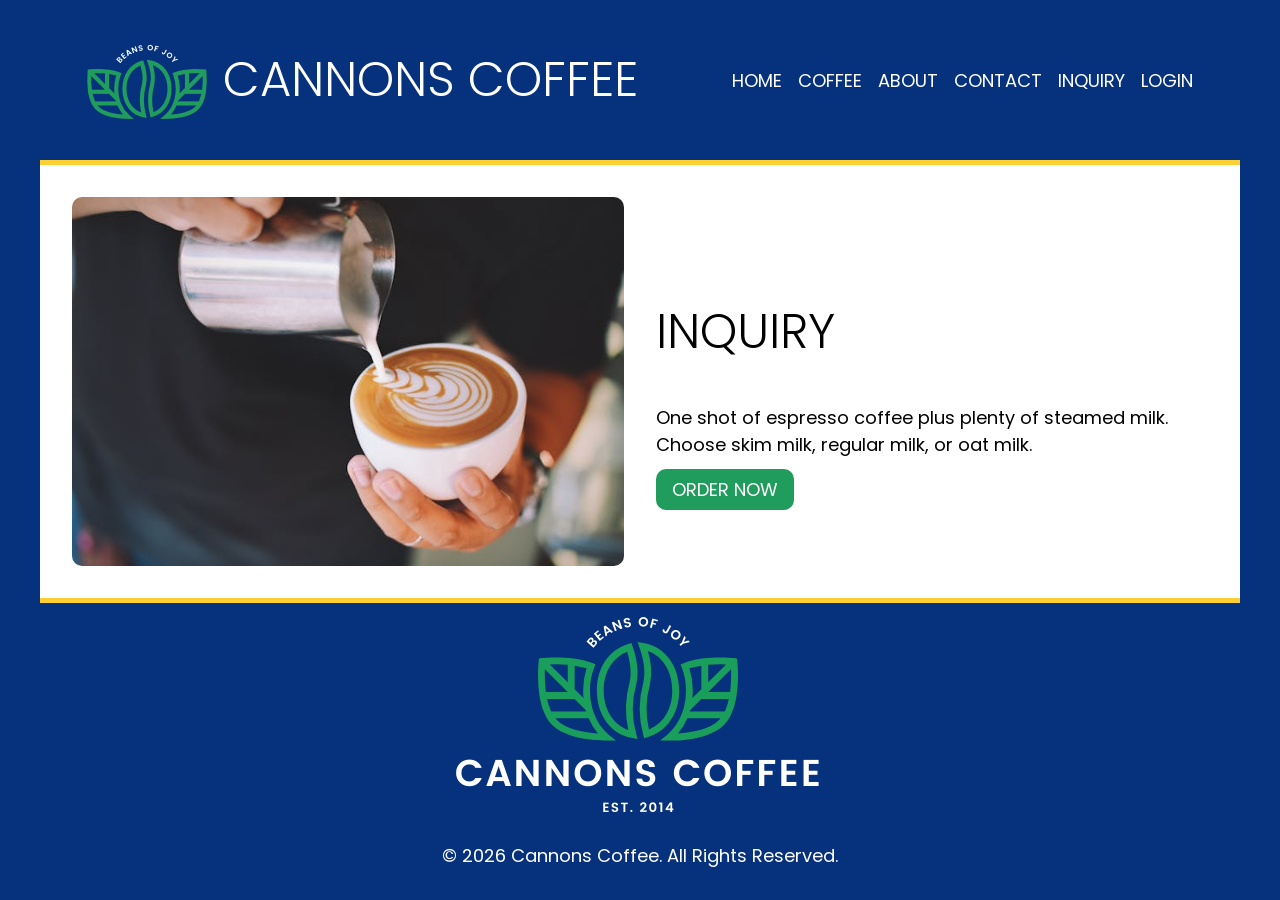
==== inquiry.html @ 9df15e26 "fix latte page, add inquiry and login pages" ====
<!DOCTYPE html>
<html lang="en">

<head>
    <meta charset="UTF-8">
    <meta name="viewport" content="width=device-width, initial-scale=1.0">
    <title>Cannons Coffee - Inquiry</title>
    <link rel="stylesheet" href="css/styles.css">
</head>

<body>
    <div class="wrapper">
        <header>
            <div class="logo">
                <img src="images/logo-nav.png" alt="Cannons Coffee, Beans of Joy! Est. 2014" />
                <h1>Cannons Coffee</h1>
            </div>
            <nav>
                <ul>
                    <li><a href="index.html">Home</a></li>
                    <li><a href="latte.html">Coffee</a></li>
                    <li><a href="https://www.cloveberry.com/" target="_blank">About</a></li>
                    <li><a href="mailto:raidorzback@gmail.com">Contact</a></li>
                    <li><a href="inquiry.html">Inquiry</a></li>
                    <li><a href="login.html">Login</a></li>
                </ul>
            </nav>
        </header>
        <main>
            <div class="hero">
                <img src="images/latte.jpg" alt="Latte in a cup">
                <div>
                    <h1>INQUIRY</h1>
                    <p>One shot of espresso coffee plus plenty of steamed milk. Choose skim milk, regular milk, or oat
                        milk.
                    </p>
                    <a class="button" href="#">Order Now</a>
                </div>
            </div>
        </main>
        <footer>
            <img src="images/logo-footer.png" alt="Cannons Coffee, Beans of Joy! Est. 2014">
            <p>&copy; 2026 Cannons Coffee. All Rights Reserved.</p>
        </footer>
    </div>
</body>

</html>
---- css/styles.css ----
@import url("https://fonts.googleapis.com/css2?family=Poppins:ital,wght@0,100;0,200;0,300;0,400;0,500;0,600;0,700;0,800;0,900;1,100;1,200;1,300;1,400;1,500;1,600;1,700;1,800;1,900&display=swap");

/* BASIC FORMATTING */
html {
    box-sizing: border-box;
}
*,
*:before,
*:after {
    box-sizing: inherit;
}

img {
    max-width: 100%;
    border-radius: var(--radius);
}

/* GLOBAL STYLES */
:root {
    --black: #000000;
    --white: #ffffff;
    --darkblue: #06327d;
    --blue: #2b70e4;
    --green: #209d5c;
    --yellow: #ffd034;
    --lightblue: #cadbf8;
    --radius: 10px;
}

body {
    font-family: Poppins;
    font-size: 1.125rem;
    margin: 0;
    padding: 0;
    line-height: 1.5;
    background-color: var(--darkblue);
}

a {
    color: var(--white);
}

main {
    background-color: var(--lightblue);
    border-bottom: 5px solid #ffd034;
    border-top: 5px solid #ffd034;
}

h1 {
        font-size: 3rem;
    }

    h2 {
        font-size: 2.5rem;
        margin: 0;
    }

        h3 {
            font-size: 1.75rem;
        }

            h1, h2 {
                text-transform: uppercase;
            }

                h1, h2, h3 {
                    font-weight: 300;
                    line-height: 1.667;
                }

.wrapper {
    max-width: 1200px;
    margin: 0 auto;
}

/* BUTTONS */
.button {
    padding: 0.5rem 1rem;
    border-radius: var(--radius);
}

    a.button {
        text-decoration: none;
        text-transform: uppercase;
        background-color: var(--darkblue);
        color: var(--white);
    }

/* HEADER */
header {
    color: var(--white);
    text-transform: uppercase;
    font-weight: normal;
    display: flex;
    flex-flow: row wrap;
    justify-content: center;
    padding: 0.5rem 0;
}

.logo {
    display: flex;
    justify-content: center;
    align-items: center;
    gap: 1rem;
}

    /* NAV */
    nav ul {
        list-style-type: none;
        padding: 0;
        display: flex;
        gap: 1rem;
    }

        nav a {
            text-decoration: none;
        }

/* HERO */
.hero {
    display: grid;
    grid-template-columns: 1fr 1fr;
    padding: 2rem;
    gap: 2rem;
    align-items:center;
    color: var(--black);
    background-color: var(--white);
}

.hero a {
    background-color: var(--green);
}

.intro {
    padding: 1rem 0;
}

/* GRID */
.grid-container {
    display: grid;
    padding: 4rem 2rem;
    gap: 4rem;
}

/* FOOTER */
footer {
    display: flex;
    color: var(--white);
    flex-direction: column;
    align-items: center;
}

/* MEDIA QUERIES */
/* tablet */
@media (min-width: 650px) {
    .grid-container {
        grid-template-columns: repeat(2, 1fr);
    }

    h2 {
        grid-column: 1 / 3;
    }
}

/* desktop */
@media (min-width: 1000px) {
    .grid-container {
        grid-template-columns: repeat(4, 1fr);
    }

    h2 {
        grid-column: 1 / 5;
    }

    header {
        justify-content: space-around;
        align-items: center;
    }
}
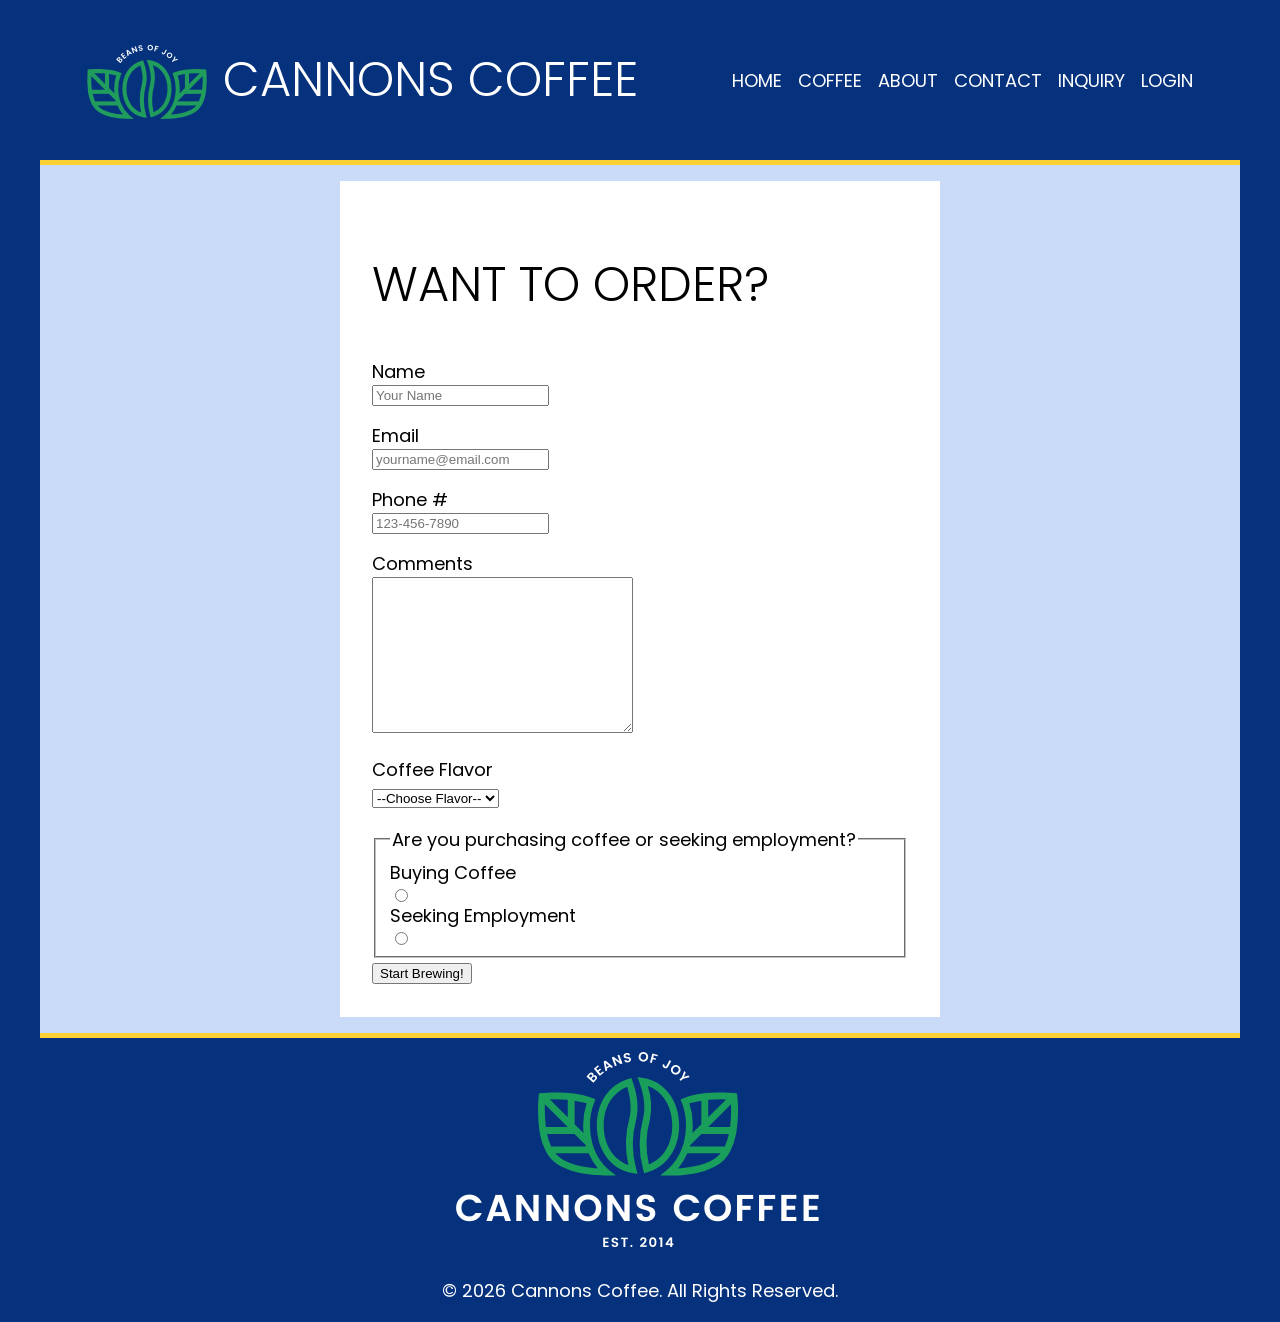
==== commit abb53eb1: "write html for inquiry form" ====
--- a/inquiry.html
+++ b/inquiry.html
@@ -27,15 +27,43 @@
             </nav>
         </header>
         <main>
-            <div class="hero">
-                <img src="images/latte.jpg" alt="Latte in a cup">
-                <div>
-                    <h1>INQUIRY</h1>
-                    <p>One shot of espresso coffee plus plenty of steamed milk. Choose skim milk, regular milk, or oat
-                        milk.
-                    </p>
-                    <a class="button" href="#">Order Now</a>
-                </div>
+            <div class="hero" id="form-container">
+                <h1>WANT TO ORDER?</h1>
+                <form>
+                    <div>
+                        <label for="name">Name</label>
+                        <input type="text" id="name" placeholder="Your Name">
+                    </div>
+                    <div>
+                        <label for="email">Email</label>
+                        <input type="email" id="email" placeholder="yourname@email.com">
+                    </div>
+                    <div>
+                        <label for="phone">Phone #</label>
+                        <input type="tel" id="phone" placeholder="123-456-7890">
+                    </div>
+                    <div>
+                        <label for="comments">Comments</label>
+                        <textarea name="comments" id="comments" cols="30" rows="10"></textarea>
+                    </div>
+                    <div>
+                        <label for="flavor">Coffee Flavor</label>
+                        <select name="flavor" id="flavor">
+                            <option value="">--Choose Flavor--</option>
+                            <option value="hazelnut">Hazelnut</option>
+                            <option value="caramel">Caramel</option>
+                            <option value="mocha">Mocha</option>
+                        </select>
+                    </div>
+                    <fieldset>
+                        <legend>Are you purchasing coffee or seeking employment?</legend>
+                        <label for="coffee">Buying Coffee</label>
+                        <input type="radio" id="coffee" value="coffee" name="interest">
+                        <label for="employment">Seeking Employment</label>
+                        <input type="radio" id="employment" value="employment" name="interest">
+                    </fieldset>
+                    <button type="submit">Start Brewing!</button>
+                </form>
             </div>
         </main>
         <footer>
@@ -43,6 +71,7 @@
             <p>&copy; 2026 Cannons Coffee. All Rights Reserved.</p>
         </footer>
     </div>
+    <script src="js/custom-inquiry.js"></script>
 </body>
 
 </html>
--- a/css/styles.css
+++ b/css/styles.css
@@ -135,6 +135,21 @@
     padding: 1rem 0;
 }
 
+/* FORMS */
+label, input {
+    display: block;
+}
+
+form > div {
+    margin: 1rem 0;
+}
+
+#form-container {
+    display: block;
+    max-width: 600px;
+    margin: 1rem auto;
+}
+
 /* GRID */
 .grid-container {
     display: grid;
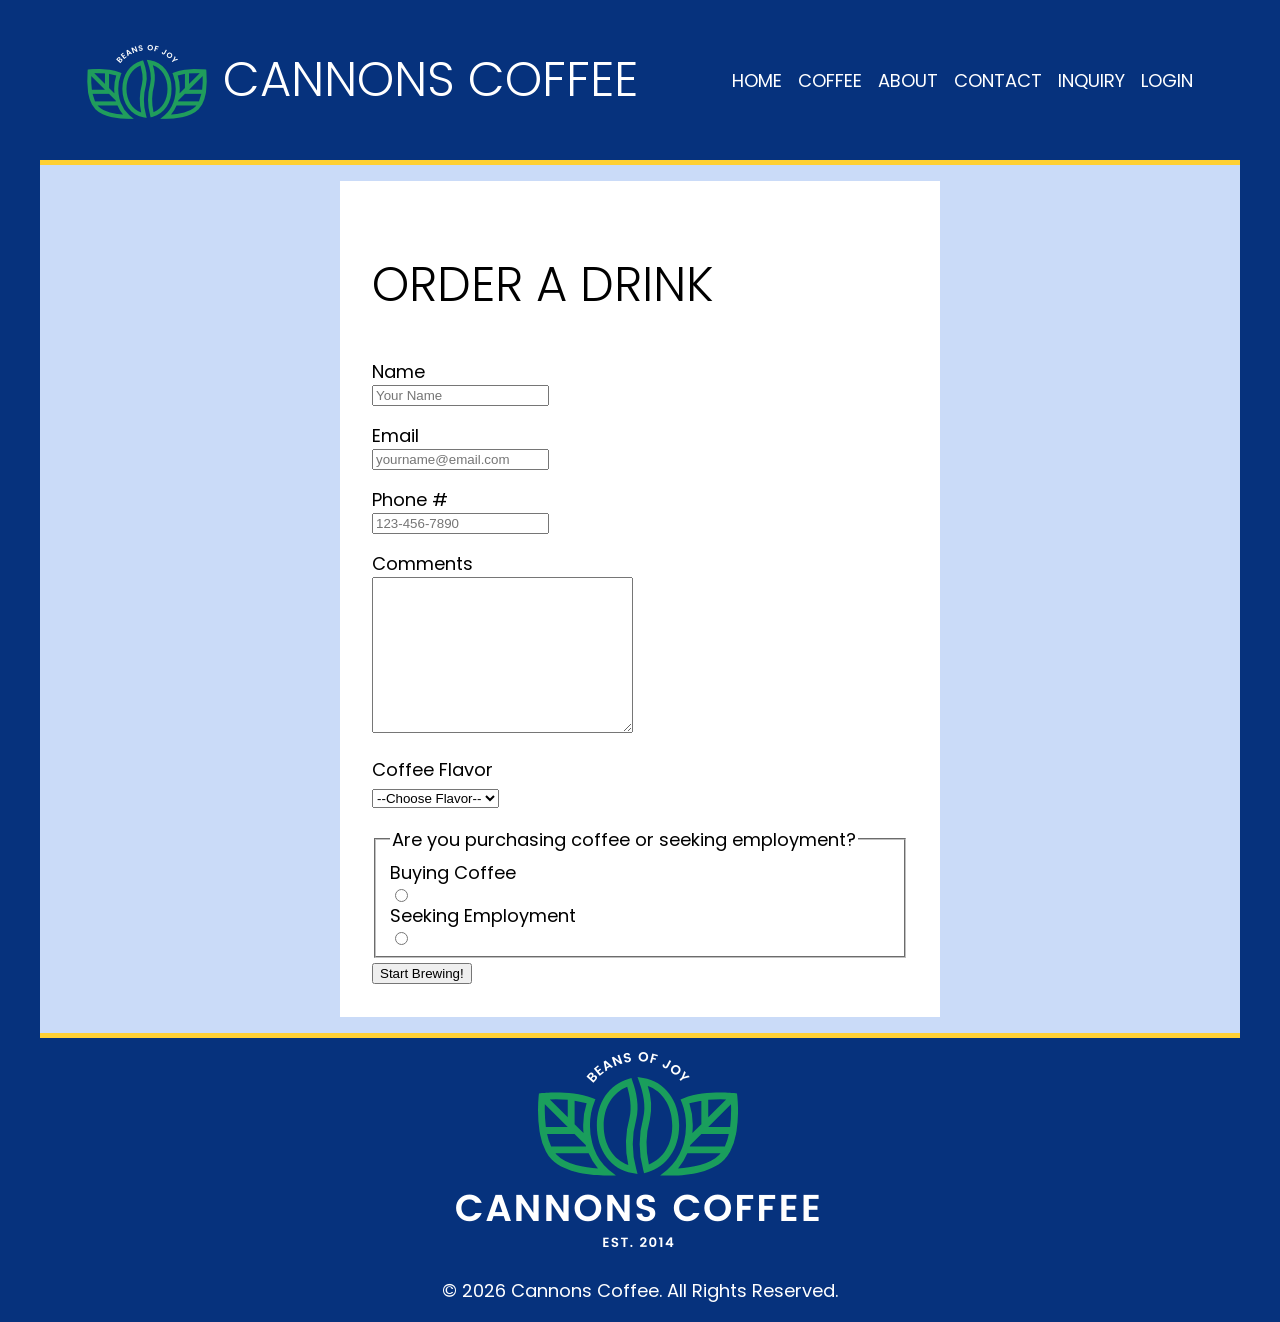
==== commit 15e2062f: "inquiry page data shows in console" ====
--- a/inquiry.html
+++ b/inquiry.html
@@ -28,8 +28,8 @@
         </header>
         <main>
             <div class="hero" id="form-container">
-                <h1>WANT TO ORDER?</h1>
-                <form>
+                <h1>Order A Drink</h1>
+                <form id="inquiry-form">
                     <div>
                         <label for="name">Name</label>
                         <input type="text" id="name" placeholder="Your Name">
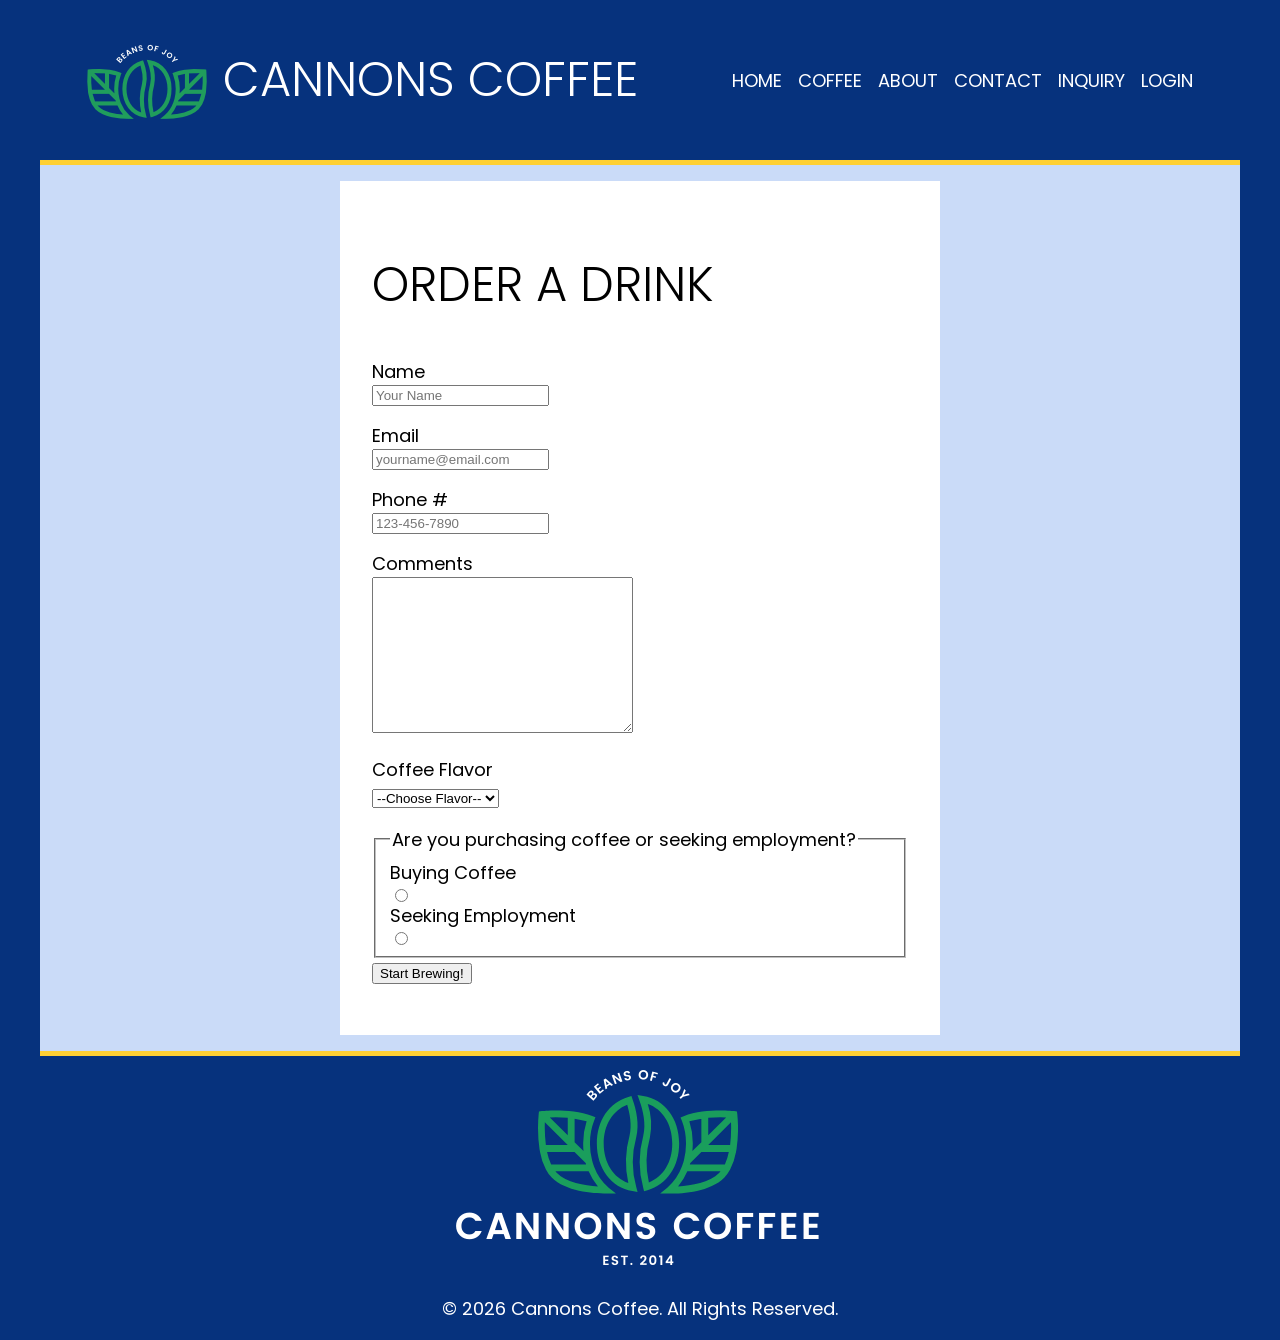
==== commit 46daca06: "inquiry form disappears, message shows" ====
--- a/inquiry.html
+++ b/inquiry.html
@@ -32,15 +32,15 @@
                 <form id="inquiry-form">
                     <div>
                         <label for="name">Name</label>
-                        <input type="text" id="name" placeholder="Your Name">
+                        <input name="name" type="text" id="name" placeholder="Your Name" required>
                     </div>
                     <div>
                         <label for="email">Email</label>
-                        <input type="email" id="email" placeholder="yourname@email.com">
+                        <input name="email" type="email" id="email" placeholder="yourname@email.com" required>
                     </div>
                     <div>
                         <label for="phone">Phone #</label>
-                        <input type="tel" id="phone" placeholder="123-456-7890">
+                        <input name="phone" type="tel" id="phone" placeholder="123-456-7890" required>
                     </div>
                     <div>
                         <label for="comments">Comments</label>
@@ -64,6 +64,10 @@
                     </fieldset>
                     <button type="submit">Start Brewing!</button>
                 </form>
+                <div class="inquiry-message">
+                    <p></p>
+                </div>
+                <button id="order-again" class="hidden">Order Again</button>
             </div>
         </main>
         <footer>
--- a/css/styles.css
+++ b/css/styles.css
@@ -71,6 +71,10 @@
 .wrapper {
     max-width: 1200px;
     margin: 0 auto;
+}
+
+.hidden {
+    display: none;
 }
 
 /* BUTTONS */
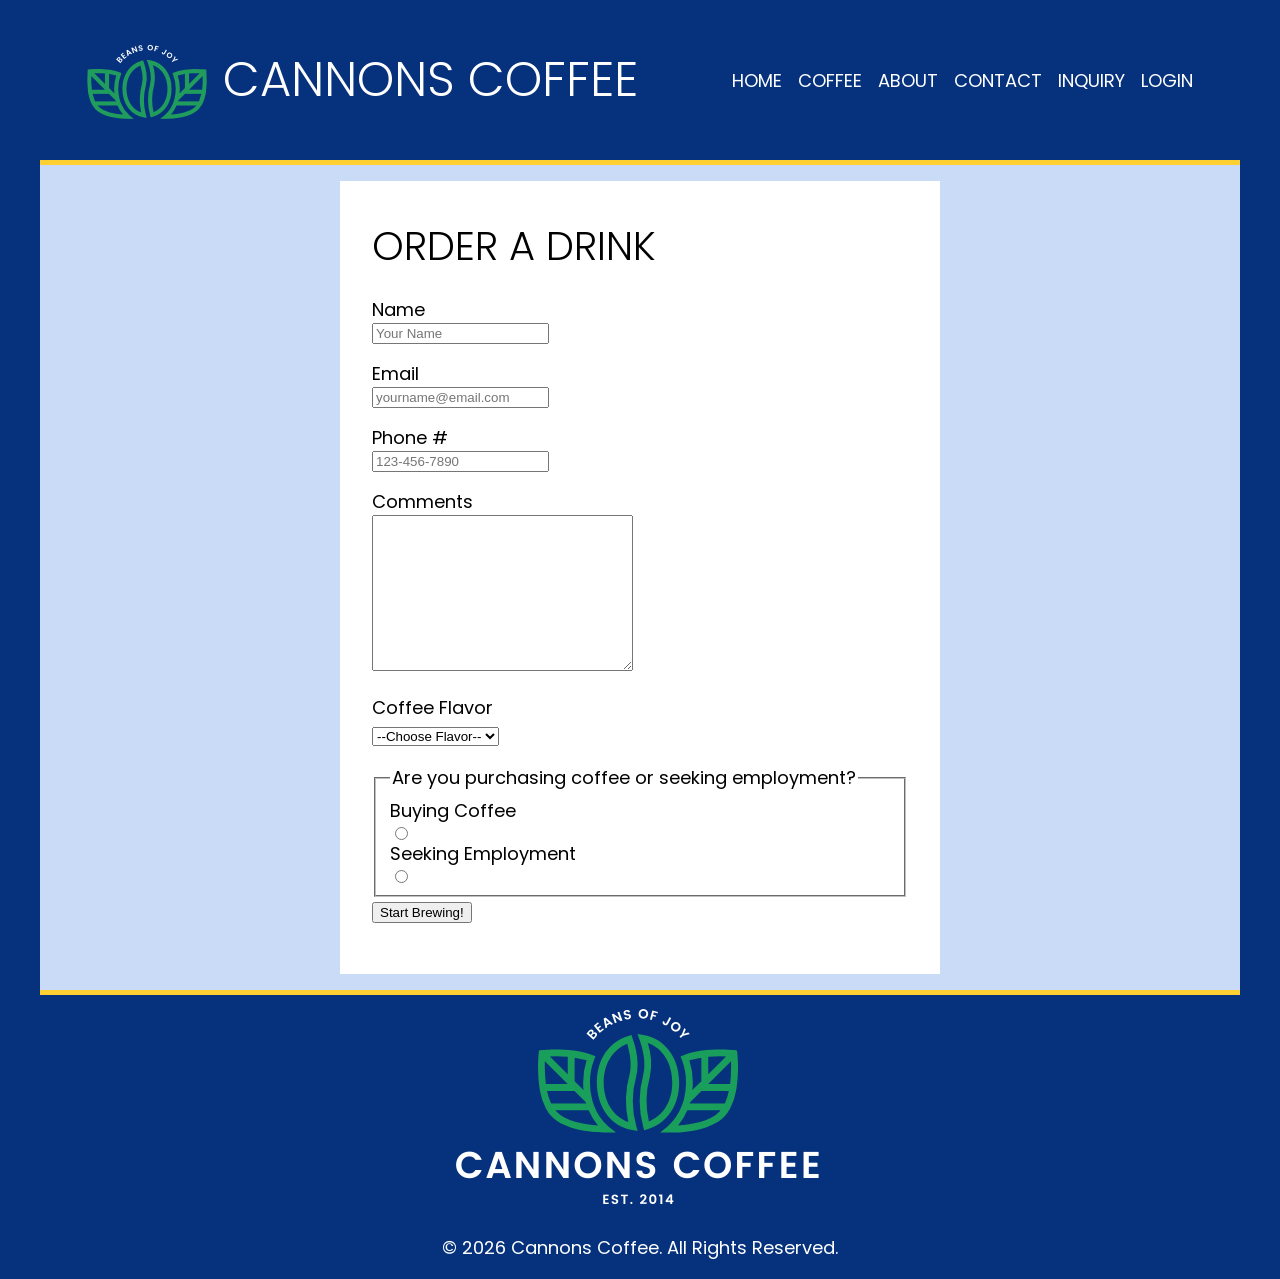
==== commit 1ea9af1b: "added log in message to DOM" ====
--- a/inquiry.html
+++ b/inquiry.html
@@ -28,7 +28,7 @@
         </header>
         <main>
             <div class="hero" id="form-container">
-                <h1>Order A Drink</h1>
+                <h2>Order A Drink</h2>
                 <form id="inquiry-form">
                     <div>
                         <label for="name">Name</label>
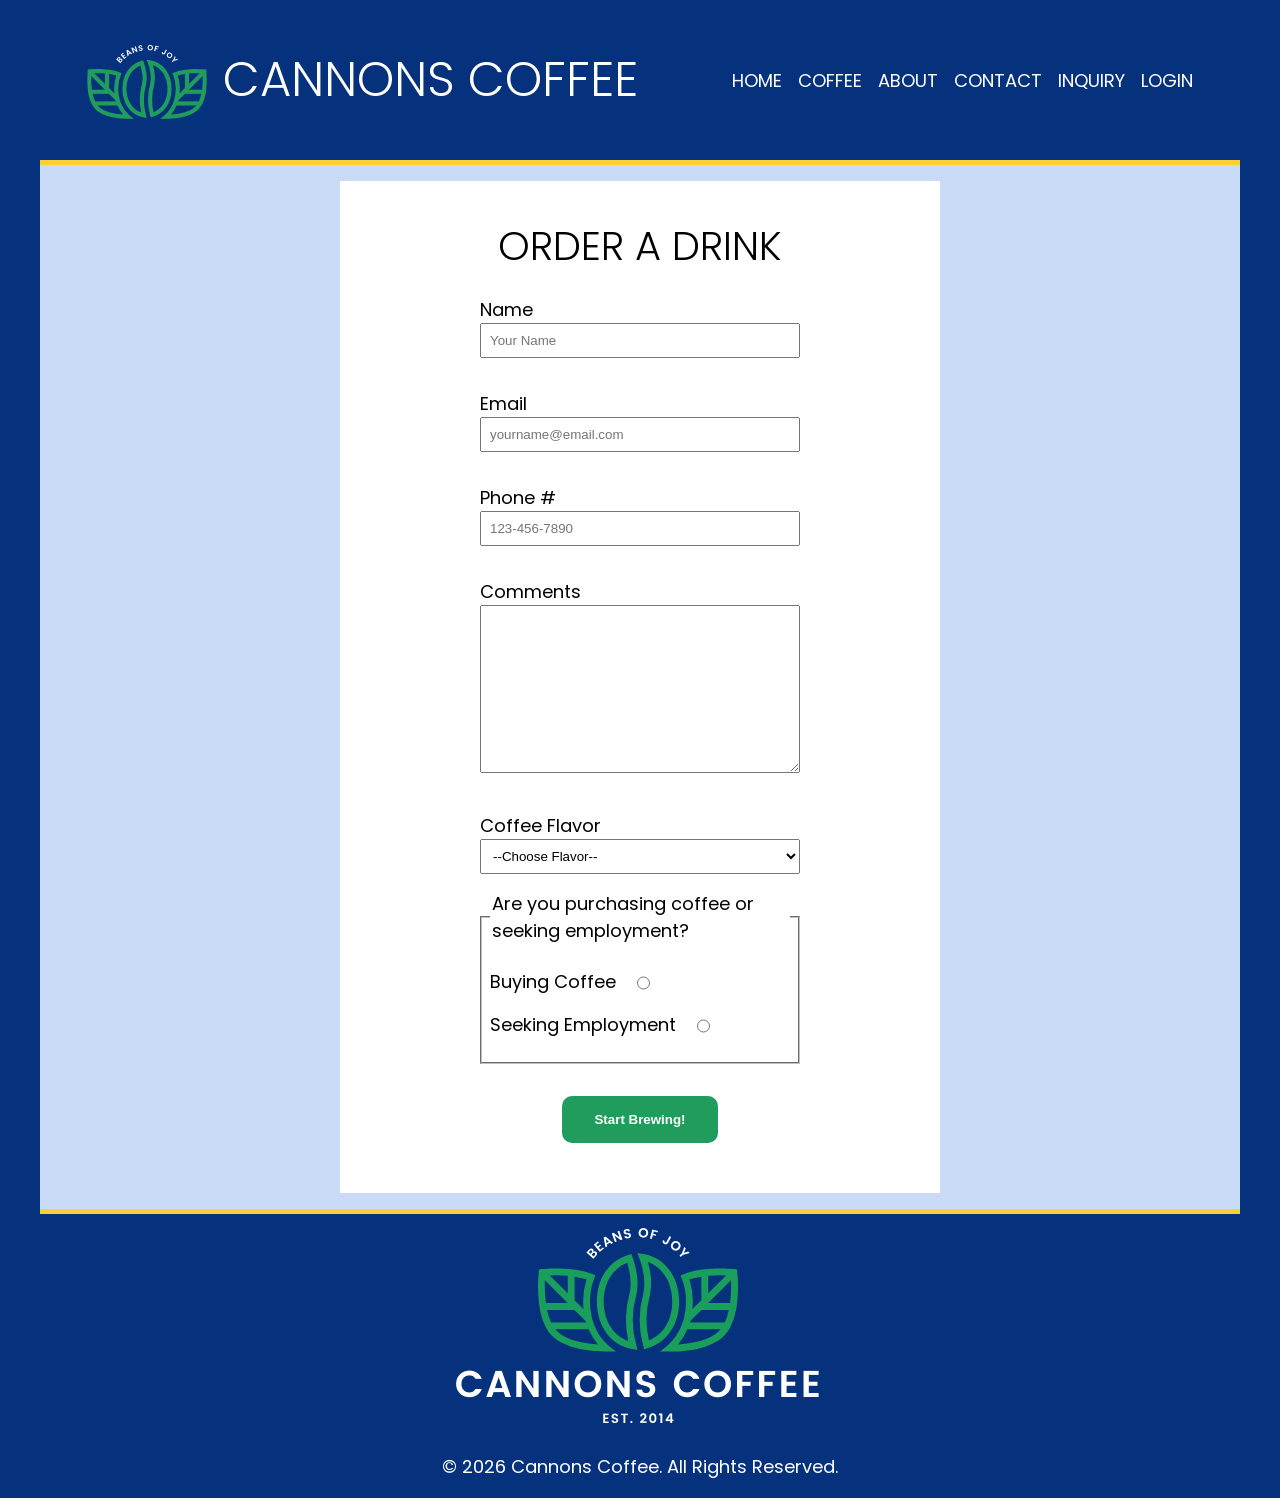
==== commit 53523684: "style forms" ====
--- a/inquiry.html
+++ b/inquiry.html
@@ -57,10 +57,14 @@
                     </div>
                     <fieldset>
                         <legend>Are you purchasing coffee or seeking employment?</legend>
-                        <label for="coffee">Buying Coffee</label>
-                        <input type="radio" id="coffee" value="coffee" name="interest">
-                        <label for="employment">Seeking Employment</label>
-                        <input type="radio" id="employment" value="employment" name="interest">
+                        <div class="radio">
+                            <label for="coffee">Buying Coffee</label>
+                            <input type="radio" id="coffee" value="coffee" name="interest">
+                        </div>
+                        <div class="radio">
+                            <label for="employment">Seeking Employment</label>
+                            <input type="radio" id="employment" value="employment" name="interest">
+                        </div>
                     </fieldset>
                     <button type="submit">Start Brewing!</button>
                 </form>
--- a/css/styles.css
+++ b/css/styles.css
@@ -144,7 +144,44 @@
     display: block;
 }
 
-form > div {
+form {
+    display: flex;
+    flex-direction: column;
+    align-items: center;
+}
+
+    form > div {
+        margin: 1rem 0;
+    }
+
+        input[type="text"], 
+        input[type="email"],
+        input[type="tel"],
+        input[type="password"],
+        select,
+        form textarea,
+        fieldset {
+            padding: 0.5rem;
+            width: 20rem;
+        }
+
+            button[type="submit"] {
+                margin-top: 2rem;
+                background-color: var(--green);
+                border: none;
+                border-radius: var(--radius);
+                font-weight: bold;
+                padding: 1rem 2rem;
+                color: var(--white);
+            }
+
+                button[type="submit"]:hover {
+                    background-color: var(--darkblue);
+                    cursor: pointer;
+                }
+.radio {
+    display: flex;
+    gap: 1rem;
     margin: 1rem 0;
 }
 
@@ -153,6 +190,10 @@
     max-width: 600px;
     margin: 1rem auto;
 }
+
+    #form-container h2 {
+        text-align: center;
+    }
 
 /* GRID */
 .grid-container {
